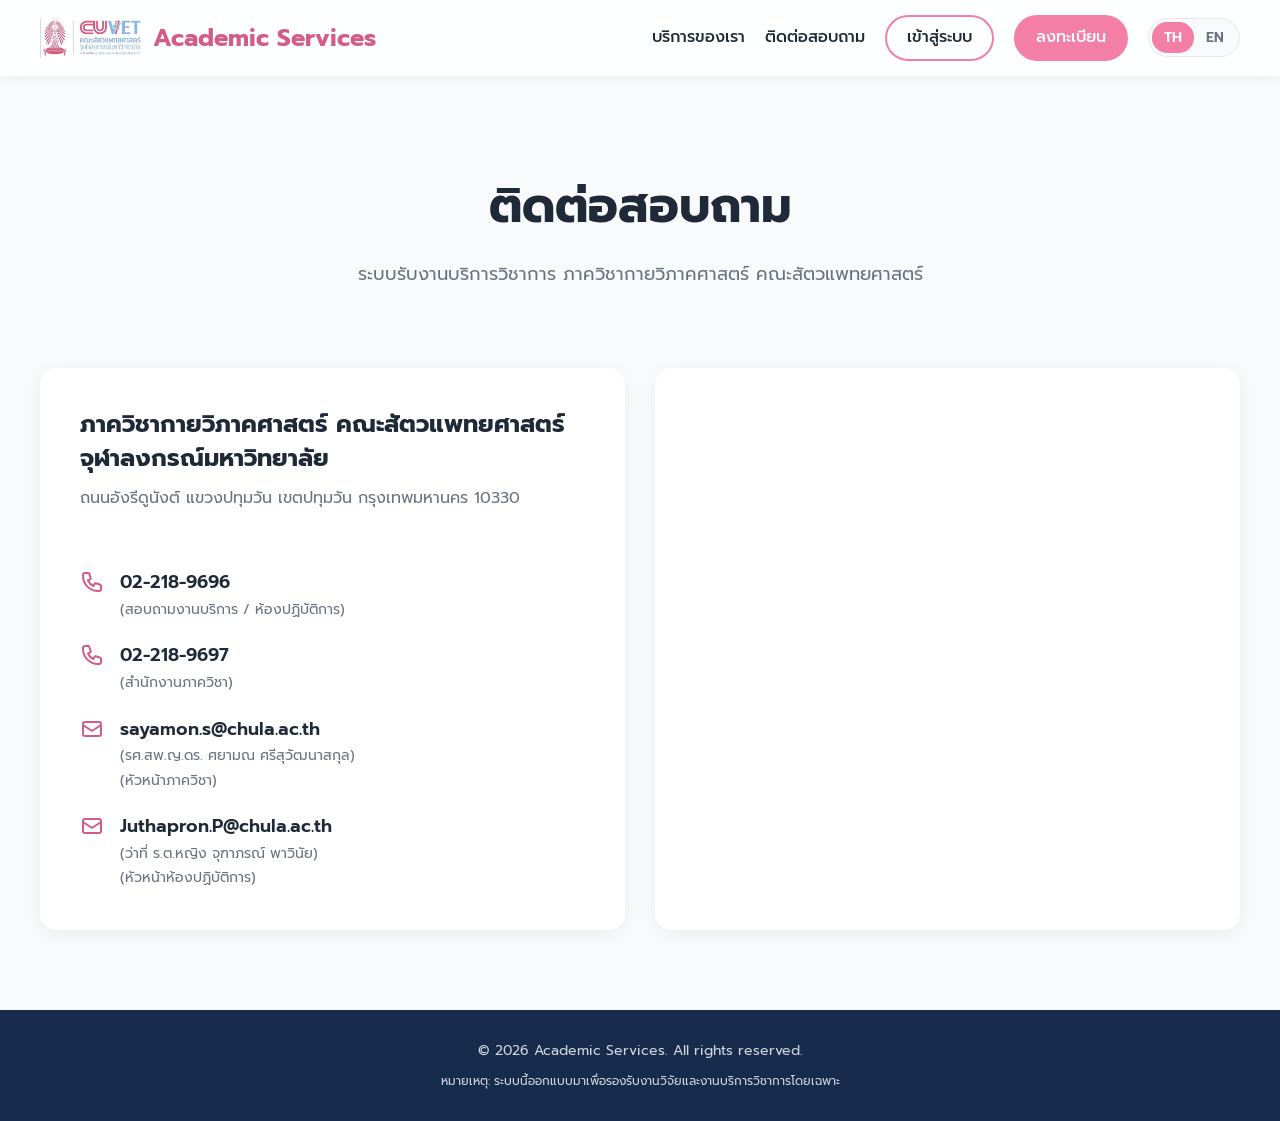
==== contact.html @ ce9d1cce "Initial commit - ระบบรับงานบริการกายวิภาคศาสตร์" ====
<!DOCTYPE html>
<html lang="th">
<head>
    <meta charset="UTF-8">
    <meta name="viewport" content="width=device-width, initial-scale=1.0">
    <title data-i18n="page_title">ติดต่อสอบถาม - Academic Services</title>
    <!-- นำเข้าฟอนต์ Prompt จาก Google Fonts -->
    <link href="https://fonts.googleapis.com/css2?family=Prompt:wght@300;400;500;600;700&display=swap" rel="stylesheet">
    <!-- นำเข้าไฟล์ CSS หลัก -->
    <link rel="stylesheet" href="css/main.css">
    
    <style>
        /* สไตล์เฉพาะสำหรับหน้า Contact (Bento Boxes) */
        .contact-container {
            max-width: 1200px;
            margin: 40px auto 80px;
            padding: 0 20px;
        }

        .bento-grid {
            display: grid;
            grid-template-columns: 1fr 1fr;
            gap: 30px;
        }

        .bento-box {
            background-color: var(--bg-white);
            border-radius: 16px;
            box-shadow: 0 4px 20px rgba(0,0,0,0.06);
            padding: 40px;
            display: flex;
            flex-direction: column;
        }

        /* กล่องแผนที่ */
        .bento-map {
            padding: 0;
            overflow: hidden;
            min-height: 480px;
        }

        .bento-map iframe {
            width: 100%;
            height: 100%;
            border: none;
            display: block;
        }

        /* ส่วนหัวเรื่องหน้าเพจ */
        .page-header {
            text-align: center;
            padding: 60px 20px 40px;
        }

        .page-header h1 {
            font-size: 48px; 
            color: var(--text-dark);
            margin-bottom: 15px;
            font-weight: 700;
        }

        .page-header p {
            color: var(--text-light);
            font-size: 18px;
            max-width: 700px;
            margin: 0 auto;
        }

        /* เนื้อหาในกล่องติดต่อ - ปรับสัดส่วนใหม่ให้เท่ากับ index.html */
        .contact-title {
            font-size: 24px;
            font-weight: 700;
            color: var(--text-dark);
            margin-bottom: 10px;
            line-height: 1.4;
        }

        .contact-address {
            font-size: 16px;
            color: var(--text-light);
            margin-bottom: 24px;
            line-height: 1.6;
        }

        .contact-divider {
            border: none;
            border-top: 1px solid #E5E7EB;
            margin-bottom: 24px;
        }

        .contact-item {
            display: flex;
            align-items: flex-start;
            margin-bottom: 20px;
            gap: 16px;
        }

        .contact-item:last-child {
            margin-bottom: 0;
        }

        .contact-icon {
            width: 24px;
            height: 24px;
            flex-shrink: 0;
            margin-top: 2px;
            color: var(--cu-pink-dark);
        }

        .contact-text-group {
            display: flex;
            flex-direction: column;
        }

        .contact-value {
            font-size: 18px;
            font-weight: 600;
            color: var(--text-dark);
        }

        .contact-label {
            font-size: 14px;
            color: var(--text-light);
            margin-top: 2px;
        }

        .contact-link {
            color: var(--text-dark);
            text-decoration: none;
            transition: color 0.3s;
        }

        .contact-link:hover {
            color: var(--cu-pink);
        }

        /* Responsive สำหรับมือถือ */
        @media screen and (max-width: 768px) {
            .page-header h1 {
                font-size: 32px;
            }
            .page-header {
                padding: 40px 20px 20px;
            }
            .contact-title {
                font-size: 20px;
            }
            .contact-value {
                font-size: 16px;
            }
            .bento-grid {
                grid-template-columns: 1fr;
            }
            .bento-map {
                min-height: 350px;
            }
            .bento-box {
                padding: 30px 20px;
            }
        }
    </style>
</head>
<body>

    <!-- Navbar -->
    <nav>
        <div class="nav-container">
            <a href="index.html" class="logo">
                <!-- เพิ่มโลโก้ตรงนี้ (ตั้ง fallback เป็น placeholder เผื่อรูปพัง) -->
                <img src="assets/icons/cuvet.jpg" alt="Logo" class="nav-logo-img" onerror="this.src='https://placehold.co/40x40/F37FA7/ffffff?text=Logo'">
                <span data-i18n="logo_text">Academic Services</span>
            </a>
            
            <!-- ปุ่มเมนูสำหรับมือถือ (Hamburger Icon) -->
            <button class="menu-toggle" onclick="toggleMenu()">☰</button>

            <!-- ลิงก์เมนูต่างๆ -->
            <div class="nav-links" id="nav-menu">
                <a href="index.html#services" data-i18n="nav_services" onclick="toggleMenu()">บริการของเรา</a>
                <a href="contact.html" data-i18n="nav_contact">ติดต่อสอบถาม</a>
                <a href="login.html" class="btn-outline" data-i18n="nav_login">เข้าสู่ระบบ</a>
                <a href="register.html" class="btn-outline" style="background-color: var(--cu-pink); color: white;" data-i18n="nav_register">ลงทะเบียน</a>
                
                <!-- ปุ่มสลับภาษา -->
                <div class="lang-switcher">
                    <button class="lang-btn active" id="btn-th" onclick="changeLanguage('th')">TH</button>
                    <button class="lang-btn" id="btn-en" onclick="changeLanguage('en')">EN</button>
                </div>
            </div>
        </div>
    </nav>

    <!-- Page Header -->
    <div class="page-header">
        <h1 data-i18n="hero_title">ติดต่อสอบถาม</h1>
        <p data-i18n="hero_desc">ระบบรับงานบริการวิชาการ ภาควิชากายวิภาคศาสตร์ คณะสัตวแพทยศาสตร์</p>
    </div>

    <!-- Contact Bento Grid -->
    <div class="contact-container">
        <div class="bento-grid">
            
            <!-- กล่องที่ 1: ข้อมูลการติดต่อ -->
            <div class="bento-box">
                <div class="contact-title" data-i18n="contact_dept">ภาควิชากายวิภาคศาสตร์ คณะสัตวแพทยศาสตร์<br>จุฬาลงกรณ์มหาวิทยาลัย</div>
                <div class="contact-address" data-i18n="contact_address">ถนนอังรีดูนังต์ แขวงปทุมวัน เขตปทุมวัน กรุงเทพมหานคร 10330</div>
                
                <hr class="contact-divider">

                <!-- เบอร์โทร 1 -->
                <div class="contact-item">
                    <svg class="contact-icon" fill="none" stroke="currentColor" viewBox="0 0 24 24" xmlns="http://www.w3.org/2000/svg"><path stroke-linecap="round" stroke-linejoin="round" stroke-width="2" d="M3 5a2 2 0 012-2h3.28a1 1 0 01.948.684l1.498 4.493a1 1 0 01-.502 1.21l-2.257 1.13a11.042 11.042 0 005.516 5.516l1.13-2.257a1 1 0 011.21-.502l4.493 1.498a1 1 0 01.684.949V19a2 2 0 01-2 2h-1C9.716 21 3 14.284 3 6V5z"></path></svg>
                    <div class="contact-text-group">
                        <span class="contact-value">02-218-9696</span>
                        <span class="contact-label" data-i18n="contact_tel1_label">(สอบถามงานบริการ / ห้องปฏิบัติการ)</span>
                    </div>
                </div>

                <!-- เบอร์โทร 2 -->
                <div class="contact-item">
                    <svg class="contact-icon" fill="none" stroke="currentColor" viewBox="0 0 24 24" xmlns="http://www.w3.org/2000/svg"><path stroke-linecap="round" stroke-linejoin="round" stroke-width="2" d="M3 5a2 2 0 012-2h3.28a1 1 0 01.948.684l1.498 4.493a1 1 0 01-.502 1.21l-2.257 1.13a11.042 11.042 0 005.516 5.516l1.13-2.257a1 1 0 011.21-.502l4.493 1.498a1 1 0 01.684.949V19a2 2 0 01-2 2h-1C9.716 21 3 14.284 3 6V5z"></path></svg>
                    <div class="contact-text-group">
                        <span class="contact-value">02-218-9697</span>
                        <span class="contact-label" data-i18n="contact_tel2_label">(สำนักงานภาควิชา)</span>
                    </div>
                </div>

                <!-- อีเมล 1 -->
                <div class="contact-item">
                    <svg class="contact-icon" fill="none" stroke="currentColor" viewBox="0 0 24 24" xmlns="http://www.w3.org/2000/svg"><path stroke-linecap="round" stroke-linejoin="round" stroke-width="2" d="M3 8l7.89 5.26a2 2 0 002.22 0L21 8M5 19h14a2 2 0 002-2V7a2 2 0 00-2-2H5a2 2 0 00-2 2v10a2 2 0 002 2z"></path></svg>
                    <div class="contact-text-group">
                        <a href="mailto:sayamon.s@chula.ac.th" class="contact-value contact-link">sayamon.s@chula.ac.th</a>
                        <span class="contact-label" data-i18n="contact_email1_label">(รศ.สพ.ญ.ดร. ศยามณ ศรีสุวัฒนาสกุล)</span>
                        <span class="contact-label" data-i18n="contact_pos1_label">(หัวหน้าภาควิชา)</span>
                    </div>
                </div>

                <!-- อีเมล 2 -->
                <div class="contact-item">
                    <svg class="contact-icon" fill="none" stroke="currentColor" viewBox="0 0 24 24" xmlns="http://www.w3.org/2000/svg"><path stroke-linecap="round" stroke-linejoin="round" stroke-width="2" d="M3 8l7.89 5.26a2 2 0 002.22 0L21 8M5 19h14a2 2 0 002-2V7a2 2 0 00-2-2H5a2 2 0 00-2 2v10a2 2 0 002 2z"></path></svg>
                    <div class="contact-text-group">
                        <a href="mailto:Juthapron.P@chula.ac.th" class="contact-value contact-link">Juthapron.P@chula.ac.th</a>
                        <span class="contact-label" data-i18n="contact_email2_label">(ว่าที่ ร.ต.หญิง จุฑาภรณ์ พาวินัย)</span>
                        <span class="contact-label" data-i18n="contact_pos2_label">(หัวหน้าห้องปฏิบัติการ)</span>
                    </div>
                </div>

            </div>

            <!-- กล่องที่ 2: แผนที่ Google Maps -->
            <div class="bento-box bento-map">
                <iframe 
                    src="https://www.google.com/maps/embed?pb=!1m18!1m12!1m3!1d3875.603615714177!2d100.53356389999999!3d13.742431799999999!2m3!1f0!2f0!3f0!3m2!1i1024!2i768!4f13.1!3m3!1m2!1s0x30e29ed3b742bd4b%3A0xda150f2e84e485e3!2z4Lit4Liy4LiE4Liy4LijIDYwIOC4m-C4tSDguKrguLHguJXguKfguYHguJ7guJfguKLguKjguLLguKrguJXguKPguYwg4LiE4LiT4Liw4Liq4Lix4LiV4Lin4LmB4Lie4LiX4Lii4Lio4Liy4Liq4LiV4Lij4LmMIOC4iOC4uOC4rOC4suC4rw!5e0!3m2!1sth!2ssg!4v1782972053102!5m2!1sth!2ssg" 
                    allowfullscreen="" 
                    loading="lazy" 
                    referrerpolicy="no-referrer-when-downgrade">
                </iframe>
            </div>

        </div>
    </div>

    <!-- Footer -->
    <footer>
        <p data-i18n="footer_copy">&copy; 2026 Academic Services. All rights reserved.</p>
        <p style="margin-top: 10px; font-size: 12px;" data-i18n="footer_note">หมายเหตุ: ระบบนี้ออกแบบมาเพื่อรองรับงานวิจัยและงานบริการวิชาการโดยเฉพาะ</p>
    </footer>

    <!-- JavaScript สำหรับระบบ 2 ภาษาและเมนู -->
    <script>
        const translations = {
            th: {
                page_title: "ติดต่อสอบถาม - Academic Services",
                logo_text: "Academic Services",
                nav_services: "บริการของเรา",
                nav_contact: "ติดต่อสอบถาม",
                nav_login: "เข้าสู่ระบบ",
                nav_register: "ลงทะเบียน",
                hero_title: "ติดต่อสอบถาม",
                hero_desc: "ระบบรับงานบริการวิชาการ ภาควิชากายวิภาคศาสตร์ คณะสัตวแพทยศาสตร์",
                contact_dept: "ภาควิชากายวิภาคศาสตร์ คณะสัตวแพทยศาสตร์<br>จุฬาลงกรณ์มหาวิทยาลัย",
                contact_address: "ถนนอังรีดูนังต์ แขวงปทุมวัน เขตปทุมวัน กรุงเทพมหานคร 10330",
                contact_tel1_label: "(สอบถามงานบริการ / ห้องปฏิบัติการ)",
                contact_tel2_label: "(สำนักงานภาควิชา)",
                contact_email1_label: "(รศ.สพ.ญ.ดร. ศยามณ ศรีสุวัฒนาสกุล)",
                contact_email2_label: "(ว่าที่ ร.ต.หญิง จุฑาภรณ์ พาวินัย)",
                contact_pos1_label: "(หัวหน้าภาควิชา)",
                contact_pos2_label: "(หัวหน้าห้องปฏิบัติการ)",
                footer_copy: "&copy; 2026 Academic Services. All rights reserved.",
                footer_note: "หมายเหตุ: ระบบนี้ออกแบบมาเพื่อรองรับงานวิจัยและงานบริการวิชาการโดยเฉพาะ"
            },
            en: {
                page_title: "Contact Us - Academic Services",
                logo_text: "Academic Services",
                nav_services: "Our Services",
                nav_contact: "Contact Us",
                nav_login: "Login",
                nav_register: "Register",
                hero_title: "Contact Us",
                hero_desc: "Academic Services, Department of Anatomy, Faculty of Veterinary Science",
                contact_dept: "Department of Anatomy, Faculty of Veterinary Science<br>Chulalongkorn University",
                contact_address: "Henri Dunant Rd., Pathumwan, Bangkok 10330, Thailand",
                contact_tel1_label: "(Services / Laboratory Inquiries)",
                contact_tel2_label: "(Department Office)",
                contact_email1_label: "(Assoc. Prof. Sayamon Srisuwatanasagul, D.V.M., Ph.D.)",
                contact_email2_label: "(Acting Sub-Lt. Juthapron Pavinai)",
                contact_pos1_label: "(Head of Department)",
                contact_pos2_label: "(Head of Laboratory)",
                footer_copy: "&copy; 2026 Academic Services. All rights reserved.",
                footer_note: "Note: This system is designed specifically for research and academic services."
            }
        };

        function changeLanguage(lang) {
            localStorage.setItem('preferredLanguage', lang);

            document.getElementById('btn-th').classList.remove('active');
            document.getElementById('btn-en').classList.remove('active');
            document.getElementById(`btn-${lang}`).classList.add('active');

            document.querySelectorAll('[data-i18n]').forEach(element => {
                const key = element.getAttribute('data-i18n');
                if (translations[lang] && translations[lang][key]) {
                    element.innerHTML = translations[lang][key];
                }
            });

            document.documentElement.lang = lang;
        }

        function toggleMenu() {
            const menu = document.getElementById('nav-menu');
            menu.classList.toggle('active');
        }

        window.onload = () => {
            const savedLanguage = localStorage.getItem('preferredLanguage') || 'th';
            changeLanguage(savedLanguage);
        };
    </script>
</body>
</html>
---- css/main.css ----
:root {
    /* โทนสีจุฬาลงกรณ์มหาวิทยาลัย */
    --cu-pink: #F37FA7;
    --cu-pink-dark: #D45D87;
    --cu-pink-light: #FCE4EC;
    --text-dark: #1F2937;
    --text-light: #6B7280;
    --bg-white: #FFFFFF;
    --bg-gray: #F9FAFB;
}

body {
    font-family: 'Prompt', sans-serif;
    margin: 0;
    padding: 0;
    color: var(--text-dark);
    background-color: var(--bg-gray);
    line-height: 1.6;
}

/* ส่วนแถบนำทาง (Navbar) */
/* ส่วนแถบนำทาง (Navbar) แบบโปร่งใส (Glassmorphism) */
nav {
    background-color: rgba(255, 255, 255, 0.85); /* สีขาวกึ่งโปร่งใส */
    backdrop-filter: blur(10px); /* เอฟเฟกต์เบลอกระจก */
    -webkit-backdrop-filter: blur(10px); /* สำหรับ Safari */
    box-shadow: 0 2px 10px rgba(0,0,0,0.05);
    position: sticky;
    top: 0;
    z-index: 100;
}

/* คลาสสำหรับจัดการขนาดโลโก้ใน Navbar */
.nav-logo-img {
    height: 40px;
    width: auto;
    object-fit: contain;
}

.nav-container {
    max-width: 1200px;
    margin: 0 auto;
    padding: 15px 20px;
    display: flex;
    justify-content: space-between;
    align-items: center;
    flex-wrap: wrap; /* รองรับการแสดงผลเมนูแบบเลื่อนลงบนมือถือ */
}

.logo {
    font-size: 24px;
    font-weight: 700;
    color: var(--cu-pink-dark);
    text-decoration: none;
    display: flex;
    align-items: center;
    gap: 10px;
}

.nav-links {
    display: flex;
    align-items: center;
}

.nav-links a {
    text-decoration: none;
    color: var(--text-dark);
    margin-left: 20px;
    font-weight: 500;
    transition: color 0.3s;
}

.nav-links a:hover {
    color: var(--cu-pink);
}

.btn-outline {
    border: 2px solid var(--cu-pink);
    color: var(--cu-pink);
    padding: 8px 20px;
    border-radius: 50px;
    text-decoration: none;
    font-weight: 600;
    transition: all 0.3s;
    margin-left: 15px;
    display: inline-block;
    text-align: center;
}

.btn-outline:hover {
    background-color: var(--cu-pink);
    color: var(--bg-white);
}

/* ปุ่มสลับภาษา */
.lang-switcher {
    display: inline-flex;
    align-items: center;
    margin-left: 20px;
    background: var(--bg-gray);
    border-radius: 20px;
    padding: 3px;
    border: 1px solid #e5e7eb;
}

.lang-btn {
    background: none;
    border: none;
    padding: 5px 12px;
    font-family: inherit;
    font-size: 14px;
    font-weight: 600;
    color: var(--text-light);
    cursor: pointer;
    border-radius: 15px;
    transition: all 0.3s;
}

.lang-btn.active {
    background: var(--cu-pink);
    color: white;
}

/* ปุ่มเมนูสำหรับมือถือ (จะซ่อนไว้เมื่อดูบน PC) */
.menu-toggle {
    display: none;
    font-size: 28px;
    background: none;
    border: none;
    color: var(--cu-pink-dark);
    cursor: pointer;
}

/* ส่วนต้อนรับ (Hero Section) */
.hero {
    background: linear-gradient(135deg, var(--cu-pink-light) 0%, var(--bg-white) 100%);
    padding: 100px 20px;
    text-align: center;
    border-bottom: 1px solid #F3E8EB;
}

.hero h1 {
    font-size: 48px;
    color: var(--text-dark);
    margin-bottom: 20px;
    font-weight: 700;
}

.hero h1 span {
    color: var(--cu-pink-dark);
}

.hero p {
    font-size: 18px;
    color: var(--text-light);
    max-width: 700px;
    margin: 0 auto 40px auto;
}

.btn-primary {
    background-color: var(--cu-pink);
    color: white;
    padding: 15px 40px;
    border-radius: 50px;
    text-decoration: none;
    font-size: 18px;
    font-weight: 600;
    box-shadow: 0 4px 15px rgba(243, 127, 167, 0.4);
    transition: all 0.3s;
    display: inline-block;
}

.btn-primary:hover {
    background-color: var(--cu-pink-dark);
    transform: translateY(-2px);
    box-shadow: 0 6px 20px rgba(243, 127, 167, 0.6);
}

/* ส่วนบริการของเรา (Services Section) */
.services {
    padding: 80px 20px;
    max-width: 1200px;
    margin: 0 auto;
}

.section-title {
    text-align: center;
    margin-bottom: 50px;
}

.section-title h2 {
    font-size: 32px;
    color: var(--text-dark);
    margin-bottom: 10px;
}

.section-title p {
    color: var(--text-light);
}

.grid-services {
    display: grid;
    /* การตั้งค่า grid แบบนี้ทำให้เป็น Responsive อัตโนมัติ (ขึ้นบรรทัดใหม่ถ้าย่อจอ) */
    grid-template-columns: repeat(auto-fit, minmax(250px, 1fr));
    gap: 30px;
}

.service-card {
    background: var(--bg-white);
    padding: 30px;
    border-radius: 12px;
    box-shadow: 0 4px 6px rgba(0,0,0,0.05);
    text-align: center;
    border-bottom: 4px solid transparent;
    transition: all 0.3s;
}

.service-card:hover {
    transform: translateY(-10px);
    border-bottom: 4px solid var(--cu-pink);
    box-shadow: 0 10px 20px rgba(0,0,0,0.1);
}

.service-icon {
    font-size: 40px;
    margin-bottom: 20px;
}

.service-card h3 {
    font-size: 20px;
    margin-bottom: 15px;
    color: var(--text-dark);
}

.service-card p {
    color: var(--text-light);
    font-size: 14px;
}

/* ส่วนท้าย (Footer) */
footer {
    background-color: #172b4d;
    color: #ffffff;
    text-align: center;
    padding: 30px 20px;
    margin-top: 40px;
}

footer p {
    margin: 0;
    font-size: 14px;
    opacity: 0.8;
}

/* ========================================= */
/* Media Queries สำหรับหน้าจอมือถือและแท็บเล็ต */
/* ========================================= */
@media screen and (max-width: 768px) {
    /* แสดงปุ่มเมนูสำหรับมือถือ */
    .menu-toggle {
        display: block;
    }

    /* ซ่อนเมนูไว้ก่อน และจัดรูปแบบให้เป็นแนวตั้ง */
    .nav-links {
        display: none;
        flex-direction: column;
        width: 100%;
        background-color: var(--bg-white);
        padding-top: 15px;
        padding-bottom: 15px;
        box-sizing: border-box;
    }

    /* เมื่อปุ่มถูกกด จะใช้คลาส active เพื่อแสดงเมนู */
    .nav-links.active {
        display: flex;
    }

    /* ปรับระยะห่างของลิงก์และปุ่มในเมนูมือถือ */
    .nav-links a {
        margin: 10px 0;
        width: 100%;
        text-align: center;
    }

    .btn-outline {
        margin-left: 0;
        margin-top: 10px;
        width: 90%;
        box-sizing: border-box;
    }

    .lang-switcher {
        margin: 15px auto 0 auto;
    }

    /* ปรับขนาดตัวอักษรและระยะห่างในส่วน Hero บนมือถือ */
    .hero {
        padding: 50px 20px;
    }

    .hero h1 {
        font-size: 32px;
    }

    .hero p {
        font-size: 16px;
    }
}
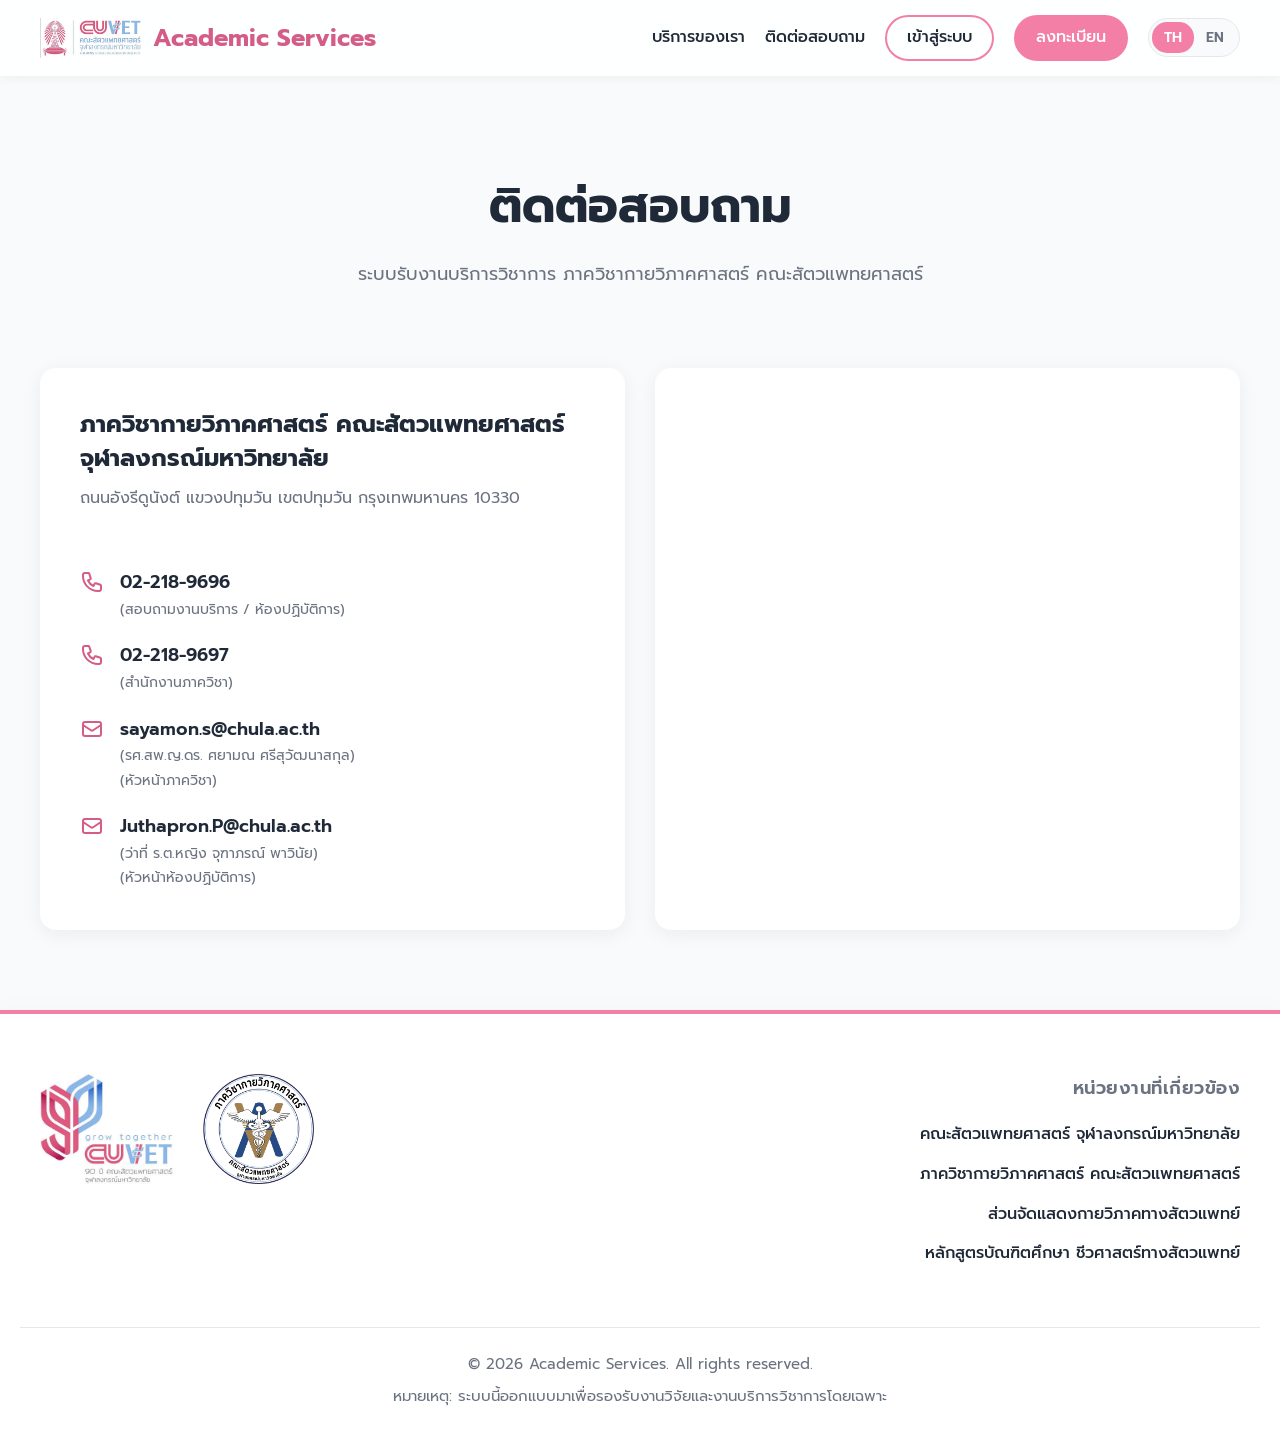
==== commit 3cad6d0c: "อัปเดต Navbar, Footer และหน้า Contact" ====
--- a/contact.html
+++ b/contact.html
@@ -260,10 +260,35 @@
         </div>
     </div>
 
-    <!-- Footer -->
+    <!-- Footer แบบใหม่ (พรีเมียมขึ้น) -->
     <footer>
-        <p data-i18n="footer_copy">&copy; 2026 Academic Services. All rights reserved.</p>
-        <p style="margin-top: 10px; font-size: 12px;" data-i18n="footer_note">หมายเหตุ: ระบบนี้ออกแบบมาเพื่อรองรับงานวิจัยและงานบริการวิชาการโดยเฉพาะ</p>
+        <div class="footer-container">
+            <!-- ฝั่งซ้าย: โลโก้ -->
+            <div class="footer-logos">
+                <!-- เตรียมไฟล์โลโก้จริงเป็น PNG พื้นใส จะสวยมากครับ -->
+                <img src="assets/icons/cuvet_90th.png" alt="CUVET Logo" class="footer-logo-img" onerror="this.src='https://placehold.co/120x80/f9fafb/475569?text=CUVET'">
+                <img src="assets/icons/anatomy_logo.png" alt="Anatomy Dept Logo" class="footer-logo-img" onerror="this.src='https://placehold.co/80x80/f9fafb/475569?text=ANAT'">
+            </div>
+
+            <!-- ฝั่งขวา: ลิงก์หน่วยงาน -->
+            <div class="footer-links-wrapper">
+                <div class="footer-links-title" data-i18n="foot_link_title">หน่วยงานที่เกี่ยวข้อง</div>
+                <div class="footer-links">
+                    <ul>
+                        <li><a href="https://www.vet.chula.ac.th/" target="_blank" data-i18n="foot_link_1">คณะสัตวแพทยศาสตร์ จุฬาลงกรณ์มหาวิทยาลัย</a></li>
+                        <li><a href="https://www.vet.chula.ac.th/department/anatomy" data-i18n="foot_link_2">ภาควิชากายวิภาคศาสตร์ คณะสัตวแพทยศาสตร์</a></li>
+                        <li><a href="http://www.exhibitant.vet.chula.ac.th/" data-i18n="foot_link_3">ส่วนจัดแสดงกายวิภาคทางสัตวแพทย์</a></li>
+                        <li><a href="https://luvkronis.github.io/vet.biosci/" data-i18n="foot_link_4">หลักสูตรบัณฑิตศึกษา ชีวศาสตร์ทางสัตวแพทย์</a></li>
+                    </ul>
+                </div>
+            </div>
+        </div>
+
+        <!-- ส่วนล่างสุด: ลิขสิทธิ์ -->
+        <div class="footer-bottom">
+            <p data-i18n="footer_copy">&copy; 2026 VET-ANAT HistoHub Services. All rights reserved.</p>
+            <p data-i18n="footer_note">หมายเหตุ: ระบบนี้ออกแบบมาเพื่อรองรับงานวิจัยและงานบริการวิชาการโดยเฉพาะ</p>
+        </div>
     </footer>
 
     <!-- JavaScript สำหรับระบบ 2 ภาษาและเมนู -->
@@ -287,7 +312,12 @@
                 contact_pos1_label: "(หัวหน้าภาควิชา)",
                 contact_pos2_label: "(หัวหน้าห้องปฏิบัติการ)",
                 footer_copy: "&copy; 2026 Academic Services. All rights reserved.",
-                footer_note: "หมายเหตุ: ระบบนี้ออกแบบมาเพื่อรองรับงานวิจัยและงานบริการวิชาการโดยเฉพาะ"
+                footer_note: "หมายเหตุ: ระบบนี้ออกแบบมาเพื่อรองรับงานวิจัยและงานบริการวิชาการโดยเฉพาะ",
+                foot_link_title: "หน่วยงานที่เกี่ยวข้อง",
+                foot_link_1: "คณะสัตวแพทยศาสตร์ จุฬาลงกรณ์มหาวิทยาลัย",
+                foot_link_2: "ภาควิชากายวิภาคศาสตร์ คณะสัตวแพทยศาสตร์",
+                foot_link_3: "ส่วนจัดแสดงกายวิภาคทางสัตวแพทย์",
+                foot_link_4: "หลักสูตรบัณฑิตศึกษา ชีวศาสตร์ทางสัตวแพทย์"
             },
             en: {
                 page_title: "Contact Us - Academic Services",
@@ -307,7 +337,12 @@
                 contact_pos1_label: "(Head of Department)",
                 contact_pos2_label: "(Head of Laboratory)",
                 footer_copy: "&copy; 2026 Academic Services. All rights reserved.",
-                footer_note: "Note: This system is designed specifically for research and academic services."
+                footer_note: "Note: This system is designed specifically for research and academic services.",
+                foot_link_title: "Related Links",
+                foot_link_1: "Faculty of Veterinary Science, Chulalongkorn University",
+                foot_link_2: "Department of Anatomy, Faculty of Veterinary Science",
+                foot_link_3: "Veterinary Anatomy Exhibition",
+                foot_link_4: "Graduate Program in Veterinary Biosciences"
             }
         };
 
--- a/css/main.css
+++ b/css/main.css
@@ -198,11 +198,26 @@
     color: var(--text-light);
 }
 
+/* ส่วนบริการของเรา (Services Section) */
 .grid-services {
     display: grid;
-    /* การตั้งค่า grid แบบนี้ทำให้เป็น Responsive อัตโนมัติ (ขึ้นบรรทัดใหม่ถ้าย่อจอ) */
-    grid-template-columns: repeat(auto-fit, minmax(250px, 1fr));
+    /* บังคับให้แสดง 3 คอลัมน์เท่าๆ กันบนหน้าจอใหญ่ */
+    grid-template-columns: repeat(3, 1fr); 
     gap: 30px;
+}
+
+/* เพิ่มส่วนนี้เข้าไปเพื่อให้ Responsive บนหน้าจอขนาดกลาง (แท็บเล็ต) แสดง 2 กล่อง */
+@media screen and (max-width: 992px) {
+    .grid-services {
+        grid-template-columns: repeat(2, 1fr);
+    }
+}
+
+/* ส่วนของมือถือ (มีอยู่แล้วในไฟล์ แต่อาจจะเช็คให้ชัวร์ว่าปรับเป็น 1 กล่อง) */
+@media screen and (max-width: 768px) {
+    .grid-services {
+        grid-template-columns: 1fr;
+    }
 }
 
 .service-card {
@@ -237,19 +252,126 @@
     font-size: 14px;
 }
 
-/* ส่วนท้าย (Footer) */
+/* ========================================= */
+/* ส่วนท้าย (Footer) แบบพรีเมียม */
+/* ========================================= */
 footer {
-    background-color: #172b4d;
-    color: #ffffff;
+    background-color: var(--bg-white);
+    border-top: 4px solid var(--cu-pink); 
+    box-shadow: 0 -4px 20px rgba(0,0,0,0.02);
+    padding: 60px 20px 20px;
+    color: var(--text-dark);
+    margin-top: 80px;
+}
+
+.footer-container {
+    max-width: 1200px;
+    margin: 0 auto;
+    display: flex;
+    justify-content: space-between;
+    align-items: flex-start;
+    flex-wrap: wrap;
+    gap: 40px;
+}
+
+.footer-logos {
+    display: flex;
+    align-items: center;
+    gap: 30px; /* ขยายระยะห่างระหว่างโลโก้ 2 ตัวบน PC */
+}
+
+/* ปรับขนาดโลโก้บน PC ให้ใหญ่ขึ้นชัดเจน */
+.footer-logo-img {
+    height: 110px; 
+    width: auto;
+    object-fit: contain;
+}
+
+.footer-links-wrapper {
+    text-align: right;
+}
+
+/* ปรับขนาดฟอนต์หัวข้อบน PC ให้ใหญ่ขึ้น */
+.footer-links-title {
+    font-size: 18px;
+    font-weight: 600;
+    color: var(--text-light);
+    margin-bottom: 20px;
+    text-transform: uppercase;
+    letter-spacing: 0.5px;
+}
+
+.footer-links ul {
+    list-style: none;
+    padding: 0;
+    margin: 0;
+    display: flex;
+    flex-direction: column;
+    gap: 14px;
+}
+
+/* ปรับขนาดฟอนต์ลิงก์บน PC ให้ใหญ่ขึ้นอ่านง่าย */
+.footer-links a {
+    color: var(--text-dark);
+    text-decoration: none;
+    font-size: 16px;
+    font-weight: 500;
+    transition: all 0.3s ease;
+    display: inline-block;
+    position: relative;
+}
+
+.footer-links a:hover {
+    color: var(--cu-pink);
+    transform: translateX(-5px);
+}
+
+.footer-bottom {
     text-align: center;
-    padding: 30px 20px;
-    margin-top: 40px;
-}
-
-footer p {
-    margin: 0;
-    font-size: 14px;
-    opacity: 0.8;
+    margin-top: 60px;
+    padding-top: 24px;
+    border-top: 1px solid #E5E7EB;
+}
+
+/* ปรับขนาดฟอนต์ Copyright บน PC ให้สมดุล */
+.footer-bottom p {
+    margin: 0 0 8px 0;
+    font-size: 15px;
+    color: var(--text-light);
+}
+
+/* ========================================= */
+/* Responsive สำหรับมือถือ (คงความสวยงามแบบเดิมไว้) */
+/* ========================================= */
+@media screen and (max-width: 768px) {
+    .footer-container {
+        flex-direction: column;
+        align-items: center;
+        text-align: center;
+        gap: 30px;
+    }
+    .footer-logos {
+        gap: 20px;
+    }
+    .footer-logo-img {
+        height: 70px; /* ย่อโลโก้กลับมาขนาดเดิมที่ดูสวยบนมือถือ */
+    }
+    .footer-links-wrapper {
+        text-align: center;
+    }
+    .footer-links-title {
+        font-size: 16px;
+        margin-bottom: 16px;
+    }
+    .footer-links a {
+        font-size: 14px; /* ย่อฟอนต์กลับมาขนาดเดิม */
+    }
+    .footer-links a:hover {
+        transform: translateX(0); /* ยกเลิกเอฟเฟกต์ขยับบนมือถือ */
+    }
+    .footer-bottom p {
+        font-size: 13px;
+    }
 }
 
 /* ========================================= */
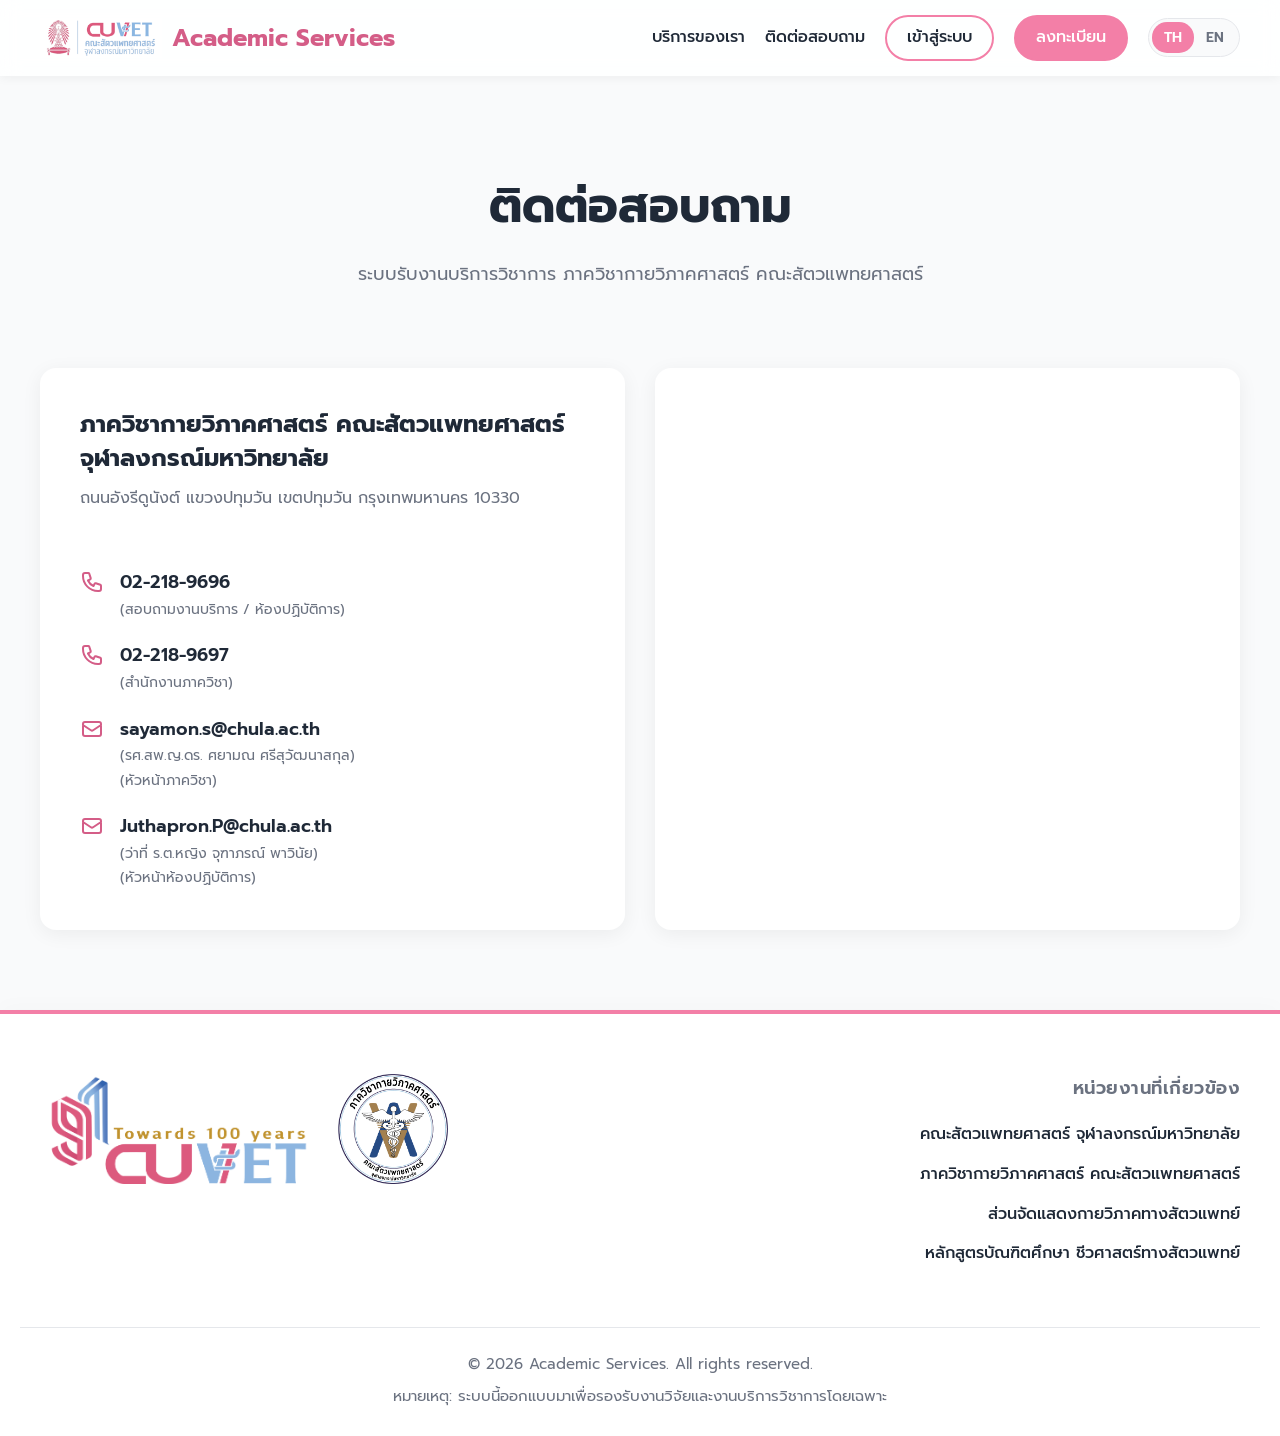
==== commit fd0f6e83: "Logoes" ====
--- a/contact.html
+++ b/contact.html
@@ -167,7 +167,7 @@
         <div class="nav-container">
             <a href="index.html" class="logo">
                 <!-- เพิ่มโลโก้ตรงนี้ (ตั้ง fallback เป็น placeholder เผื่อรูปพัง) -->
-                <img src="assets/icons/cuvet.jpg" alt="Logo" class="nav-logo-img" onerror="this.src='https://placehold.co/40x40/F37FA7/ffffff?text=Logo'">
+                <img src="assets/icons/cuvet.png" alt="Logo" class="nav-logo-img" onerror="this.src='https://placehold.co/40x40/F37FA7/ffffff?text=Logo'">
                 <span data-i18n="logo_text">Academic Services</span>
             </a>
             
